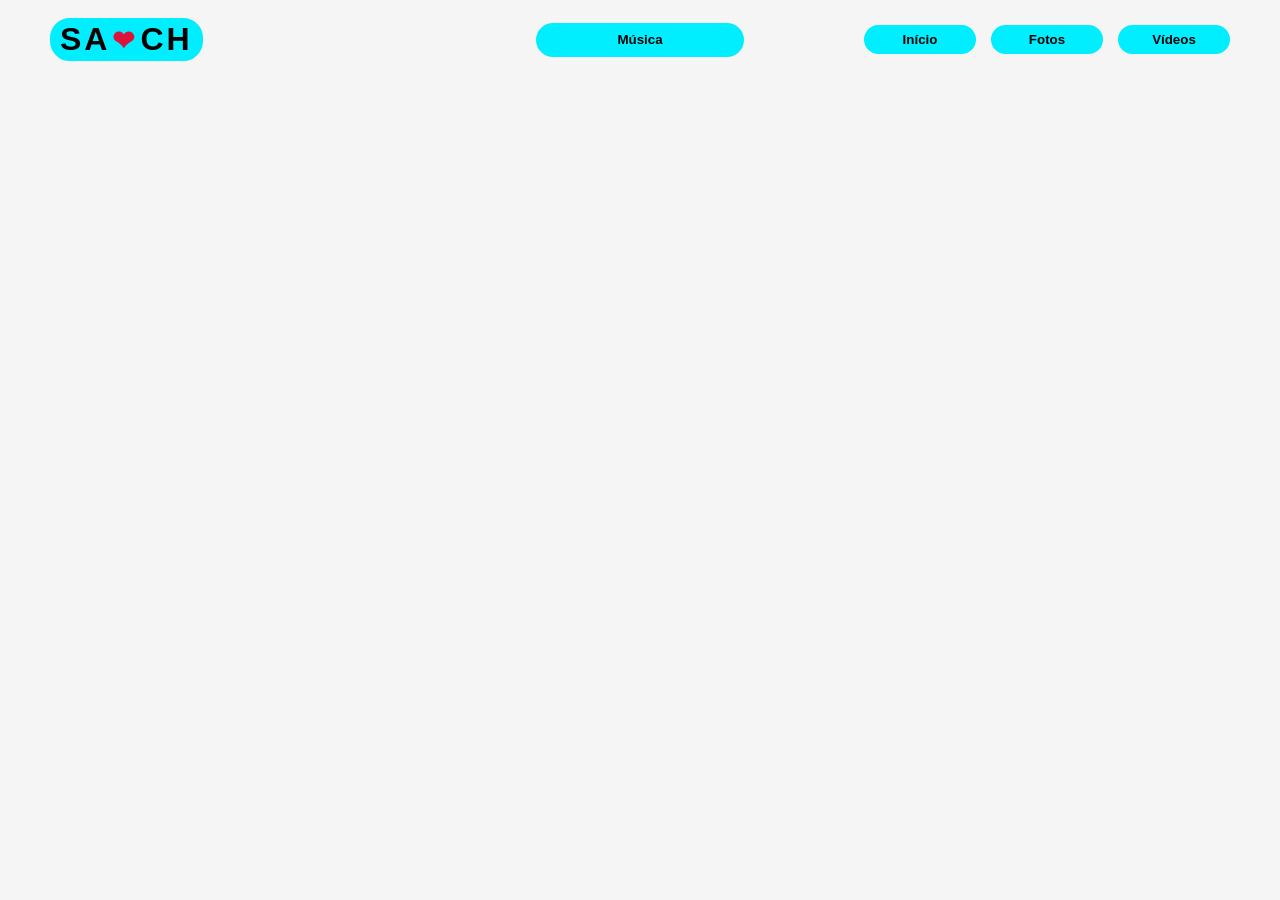
==== index.html @ f1957f81 "Add files via upload" ====
<!DOCTYPE html>
<html lang="pt-BR">

<head>
    <meta charset="UTF-8">
    <meta name="viewport" content="width=device-width, initial-scale=1.0">
    <title>HEHE ❤</title>

    <link rel="stylesheet" href="style.css">
    <script src="script.js" defer></script>
    <link rel="shortcut icon" href="dxtly.PNG" type="image/x-icon">
</head>

<body>

    <header class="topo">

        <a href="index.html" class="logo-link">
            <h1 class="logo">SA<span class="heart">❤</span>CH</h1>
        </a>

        <!-- PLAYER DE MÚSICA -->
        <div class="musica-header">

            <button class="botao-musica" id="botaoMusica" type="button">
                Música
            </button>

            <div class="caixa-musica">

                <div class="logo-musica">
                    SA<span class="heart">❤</span>CH
                </div>

                <h3 id="nomeMusica">Escolha uma música</h3>

                <!-- CONTROLES DA MÚSICA -->
                <div class="controles-musica">
                    <button class="controle-musica" id="voltarMusica" type="button">⏮</button>

                    <button class="controle-musica botao-play-pause" id="playPauseMusica" type="button">
                        ▶
                    </button>

                    <button class="controle-musica" id="proximaMusica" type="button">⏭</button>
                </div>

                <!-- LETRA SINCRONIZADA -->
                <div class="musica-letra" id="letraMusica">
                    Selecione uma música para ver a letra.
                </div>

                <div class="lista-musicas" id="listaMusicas"></div>

            </div>

            <audio id="musica"></audio>

        </div>

        <nav class="topo2">
            <button type="button" onclick="location.href='index.html'">Início</button>
            <button type="button" onclick="location.href='fotos.html'">Fotos</button>
            <button type="button" onclick="location.href='videos.html'">Vídeos</button>
        </nav>

    </header>

    <main class="conteudo">

        <div class="texto">
            <h1></h1>
            <p></p>
        </div>

    </main>

</body>

</html>
---- style.css ----
* {
    margin: 0;
    padding: 0;
    box-sizing: border-box;
}

body {
    font-family: Arial, sans-serif;
    min-height: 100vh;
    overflow-x: hidden;
    background-color: rgb(245, 245, 245);

    /* Espaço para o topo fixo não cobrir o conteúdo */
    padding-top: 100px;
}

/* TOPO DO SITE */
.topo {
    position: fixed;
    top: 0;
    left: 0;
    width: 100%;

    display: grid;
    grid-template-columns: 1fr auto 1fr;
    align-items: center;
    column-gap: 40px;

    padding: 18px 50px;

    z-index: 999;
}

/* LINK DA LOGO */
.logo-link {
    text-decoration: none;
    color: inherit;
    justify-self: start;
}

/* LOGO */
.logo {
    color: rgb(0, 0, 0);
    background-color: rgb(0, 238, 255);
    font-size: 2rem;
    letter-spacing: 3px;

    border: 2px solid rgb(0, 238, 255);
    border-radius: 20px;

    padding: 1px 8px;

    cursor: pointer;
    transition: 0.3s ease;
}

.logo:hover {
    background-color: rgb(0, 238, 255);
    transform: none;
    box-shadow: 0 0 20px rgb(0, 238, 255);
}

/* CORAÇÃO */
.heart {
    display: inline-block;
    font-size: 27px;
    margin-right: 2px;
    margin-left: 2px;
    color: crimson;
    animation: pulse 1s infinite;
}

@keyframes pulse {
    0% {
        transform: scale(1);
    }

    50% {
        transform: scale(1.2);
    }

    100% {
        transform: scale(1);
    }
}

/* PLAYER DE MÚSICA NO HEADER */
.musica-header {
    position: relative;

    display: flex;
    justify-content: center;
    align-items: center;

    justify-self: center;
}

/* BOTÃO PRINCIPAL DA MÚSICA NO HEADER */
.botao-musica {
    width: 13rem;
    height: 34px;
    padding: 5px 10px;

    color: black;
    background-color: rgb(0, 238, 255);

    border: 2px solid rgb(0, 238, 255);
    border-radius: 4rem;

    cursor: pointer;
    font-weight: bold;
    transition: 0.3s ease;

    display: flex;
    align-items: center;
    justify-content: center;

    overflow: hidden;
    position: relative;
}

.botao-musica:hover {
    background-color: rgb(0, 238, 255);
    color: black;
    transform: scale(1.08);
    box-shadow: 0 0 20px rgb(0, 238, 255);
}

/* TEXTO DO BOTÃO DO HEADER */
.texto-botao-musica {
    display: block;
    white-space: nowrap;
    min-width: 100%;
    text-align: center;
}

/* QUANDO UMA MÚSICA ESTÁ TOCANDO */
.botao-musica.tocando {
    box-shadow: 0 0 20px rgb(0, 238, 255);
    animation: botaoTocando 0.8s infinite alternate;
}

/* NOME DA MÚSICA COMO LETREIRO */
.botao-musica.tocando .texto-botao-musica {
    animation: letreiroMusica var(--tempo-letreiro, 8s) linear infinite;
}

@keyframes botaoTocando {
    from {
        transform: scale(1);
    }

    to {
        transform: scale(1.04);
    }
}

@keyframes letreiroMusica {
    from {
        transform: translateX(100%);
    }

    to {
        transform: translateX(-130%);
    }
}

/* CAIXA QUE APARECE AO PASSAR O MOUSE */
.caixa-musica {
    position: absolute;
    top: 45px;
    left: 50%;

    width: 320px;
    padding: 18px;

    background-color: rgb(255, 255, 255);
    border: 2px solid rgb(0, 238, 255);
    border-radius: 20px;

    text-align: center;
    box-shadow: 0 0 20px rgb(0, 238, 255);

    opacity: 0;
    visibility: hidden;

    transform: translateX(-50%) translateY(10px);
    transition: 0.3s ease;

    z-index: 1000;
}

/* MOSTRAR A CAIXA NO HOVER */
.musica-header:hover .caixa-musica {
    opacity: 1;
    visibility: visible;
    transform: translateX(-50%) translateY(0);
}

/* LOGO DENTRO DA CAIXA */
.logo-musica {
    color: black;
    font-size: 1.5rem;
    letter-spacing: 3px;
    margin-bottom: 10px;
}

/* NOME DA MÚSICA SELECIONADA */
.caixa-musica h3 {
    color: black;
    font-size: 1.1rem;
    margin-bottom: 10px;

    white-space: nowrap;
    overflow: hidden;
    text-overflow: ellipsis;
}

/* BOTÕES DE VOLTAR, PLAY/PAUSE E PULAR */
.controles-musica {
    display: flex;
    justify-content: center;
    align-items: center;
    gap: 10px;
    padding: 1px 8px;

    margin-bottom: 12px;
}

.controle-musica {
    width: 3rem;

    color: black;
    background-color: rgb(0, 238, 255);

    border: 2px solid rgb(0, 238, 255);
    border-radius: 25px;

    cursor: pointer;
    font-weight: bold;
    transition: 0.3s ease;
}

.controle-musica:hover {
    background-color: rgb(0, 238, 255);
    color: black;
    transform: scale(1.08);
    box-shadow: 0 0 12px rgb(0, 238, 255);
}

/* BOTÃO DO MEIO */
.botao-play-pause {
    width: 3.5rem;
    font-size: 1rem;
}

/* LETRA DA MÚSICA SINCRONIZADA */
.musica-letra {
    color: black;
    background-color: rgb(245, 245, 245);

    font-family: Arial, sans-serif;
    font-size: 0.85rem;
    line-height: 1.6;

    width: 100%;
    max-height: 155px;

    padding: 10px;
    margin-bottom: 12px;

    border-radius: 12px;
    border: 1px solid rgb(0, 238, 255);

    text-align: center;

    /* Permite acompanhar a linha atual */
    overflow-y: auto;
    overflow-x: hidden;

    /* Esconde a barra de rolagem */
    scrollbar-width: none;
    -ms-overflow-style: none;
}

.musica-letra::-webkit-scrollbar {
    display: none;
}

/* CADA LINHA DA LETRA */
.linha-letra {
    opacity: 0.45;
    padding: 4px 6px;
    margin-bottom: 3px;
    transition: 0.3s ease;
}

/* LINHA ATUAL DA MÚSICA */
.linha-letra.ativa {
    opacity: 1;
    color: black;
    font-weight: bold;
    background-color: rgb(0, 238, 255);
    border-radius: 10px;
    box-shadow: 0 0 10px rgb(0, 238, 255);
}

/* LISTA DE MÚSICAS */
.lista-musicas {
    display: flex;
    flex-direction: column;
    gap: 8px;

    /* Mostra apenas 3 músicas */
    max-height: calc((40px * 3) + (8px * 2));

    /* Permite rolar, mas sem mostrar barra */
    overflow-y: auto;
    overflow-x: hidden;

    scroll-behavior: smooth;

    scrollbar-width: none;
    -ms-overflow-style: none;
}

/* Esconde a barra no Chrome, Edge e Safari */
.lista-musicas::-webkit-scrollbar {
    display: none;
}

/* BOTÕES DAS MÚSICAS */
.musica-opcao {
    width: 100%;
    height: 40px;
    flex: 0 0 40px;

    padding: 8px 10px;

    color: black;
    background-color: transparent;

    border: 2px solid rgb(0, 238, 255);
    border-radius: 20px;

    cursor: pointer;
    font-weight: bold;
    transition: 0.3s ease;

    overflow: hidden;
    position: relative;

    text-align: left;
}

/* TEXTO DENTRO DO BOTÃO DA MÚSICA */
.nome-musica-texto {
    display: block;
    white-space: nowrap;
    transform: translateX(0);
}

/* QUANDO O NOME FOR GRANDE, ELE SE MOVE NO HOVER */
.musica-opcao:hover .nome-musica-texto.rolavel {
    animation: moverNome 5s linear infinite alternate;
}

@keyframes moverNome {
    from {
        transform: translateX(0);
    }

    to {
        transform: translateX(calc(-1 * var(--distancia-marquee)));
    }
}

.musica-opcao:hover {
    background-color: rgb(0, 238, 255);
    color: black;
    transform: scale(1.03);
    box-shadow: 0 0 12px rgb(0, 238, 255);
}

/* MÚSICA QUE ESTÁ SELECIONADA */
.musica-opcao.ativa {
    background-color: rgb(0, 238, 255);
    color: black;
    box-shadow: 0 0 12px rgb(0, 238, 255);
}

/* ÁREA DOS BOTÕES DO MENU */
.topo2 {
    display: flex;
    gap: 15px;
    align-items: center;
    justify-self: end;
}

/* BOTÕES DO MENU */
.topo2 button {
    width: 7rem;
    padding: 5px 0;

    color: rgb(0, 0, 0);
    background-color: rgb(0, 238, 255);

    border: 2px solid rgb(0, 238, 255);
    border-radius: 4rem;

    cursor: pointer;
    font-weight: bold;
    transition: 0.3s ease;

    text-align: center;
}

.topo2 button:hover {
    background-color: rgb(0, 238, 255);
    color: black;
    transform: none;
    box-shadow: 0 0 20px rgb(0, 238, 255);
}

/* CONTEÚDO DA PÁGINA */
.conteudo {
    min-height: calc(100vh - 100px);

    display: flex;
    justify-content: center;
    align-items: center;

    text-align: center;
    padding: 30px;
}

.texto {
    color: black;
}

.texto .heart {
    font-size: 3rem;
}

.love {
    font-size: 3rem;
    margin-bottom: 15px;
}

.texto p {
    font-size: 1.2rem;
}

/* RESPONSIVO PARA CELULAR */
@media (max-width: 600px) {
    body {
        padding-top: 210px;
    }

    .topo {
        display: flex;
        flex-direction: column;
        gap: 15px;
        padding: 15px 20px;
    }

    .logo-link,
    .musica-header,
    .topo2 {
        justify-self: auto;
    }

    .logo {
        font-size: 1.7rem;
    }

    .musica-header {
        order: 2;
    }

    .caixa-musica {
        top: 40px;
        width: 280px;
    }

    .botao-musica {
        width: 11rem;
        font-size: 0.85rem;
    }

    .topo2 {
        order: 3;
        flex-wrap: wrap;
        justify-content: center;
        gap: 10px;
    }

    .topo2 button {
        width: 6.5rem;
        font-size: 0.85rem;
    }

    .love {
        font-size: 2.2rem;
    }
}
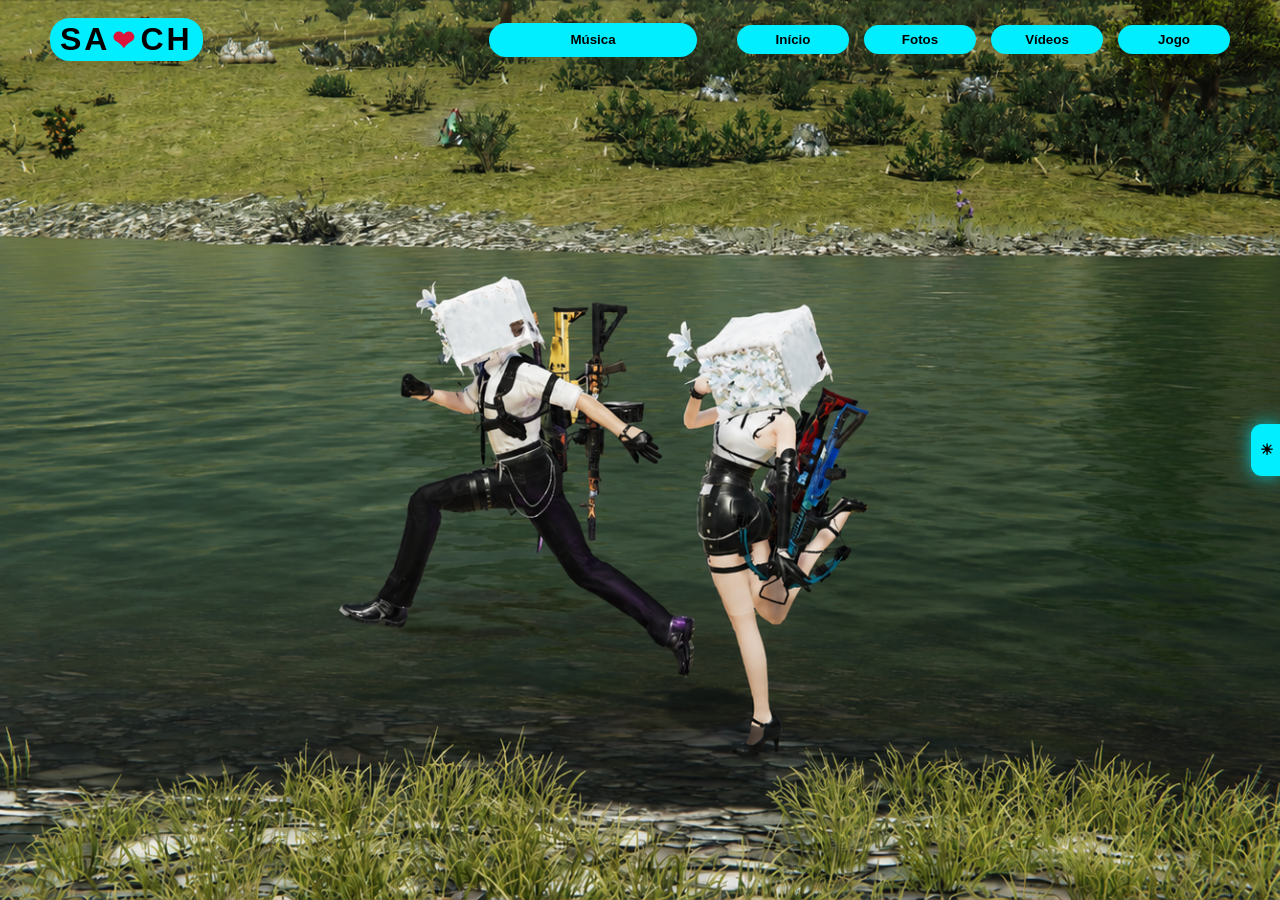
==== commit f87d83b0: "Add files via upload" ====
--- a/index.html
+++ b/index.html
@@ -6,9 +6,9 @@
     <meta name="viewport" content="width=device-width, initial-scale=1.0">
     <title>HEHE ❤</title>
 
-    <link rel="stylesheet" href="style.css">
-    <script src="script.js" defer></script>
-    <link rel="shortcut icon" href="dxtly.PNG" type="image/x-icon">
+    <link rel="stylesheet" href="assets/css/style.css">
+    <script src="assets/js/script.js" defer></script>
+    <link rel="shortcut icon" href="assets/imagens/dxtly.PNG" type="image/x-icon">
 </head>
 
 <body>
@@ -22,11 +22,11 @@
         <!-- PLAYER DE MÚSICA -->
         <div class="musica-header">
 
-            <button class="botao-musica" id="botaoMusica" type="button">
+            <button class="botao-musica" id="botaoMusica" type="button" aria-expanded="false" aria-haspopup="true" aria-controls="painelMusica">
                 Música
             </button>
 
-            <div class="caixa-musica">
+            <div class="caixa-musica" id="painelMusica">
 
                 <div class="logo-musica">
                     SA<span class="heart">❤</span>CH
@@ -35,34 +35,40 @@
                 <h3 id="nomeMusica">Escolha uma música</h3>
 
                 <!-- CONTROLES DA MÚSICA -->
-                <div class="controles-musica">
-                    <button class="controle-musica" id="voltarMusica" type="button">⏮</button>
+                <div class="musica-tempo" id="tempoMusica" role="slider" tabindex="0" aria-label="Tempo da musica" aria-valuemin="0" aria-valuemax="100" aria-valuenow="0" aria-valuetext="00:00 / 00:00"></div>
+
+                <div class="controles-musica">
+                    <button class="controle-musica" id="voltarMusica" type="button" aria-label="Musica anterior">⏮</button>
 
-                    <button class="controle-musica botao-play-pause" id="playPauseMusica" type="button">
+                    <button class="controle-musica botao-play-pause" id="playPauseMusica" type="button" aria-label="Tocar musica">
                         ▶
                     </button>
 
-                    <button class="controle-musica" id="proximaMusica" type="button">⏭</button>
+                    <button class="controle-musica" id="proximaMusica" type="button" aria-label="Proxima musica">⏭</button>
                 </div>
 
                 <!-- LETRA SINCRONIZADA -->
-                <div class="musica-letra" id="letraMusica">
-                    Selecione uma música para ver a letra.
+                <div class="musica-letra" id="letraMusica" aria-live="polite">
+                    ....
                 </div>
 
-                <div class="lista-musicas" id="listaMusicas"></div>
+                <div class="lista-musicas" id="listaMusicas" aria-label="Lista de musicas"></div>
 
             </div>
 
-            <audio id="musica"></audio>
+            <audio id="musica" preload="metadata" playsinline></audio>
 
         </div>
 
-        <nav class="topo2">
-            <button type="button" onclick="location.href='index.html'">Início</button>
-            <button type="button" onclick="location.href='fotos.html'">Fotos</button>
-            <button type="button" onclick="location.href='videos.html'">Vídeos</button>
-        </nav>
+        <button class="menu-mobile-toggle" id="menuMobileToggle" type="button" aria-label="Abrir menu" aria-expanded="false" aria-controls="menuPrincipal"><span
+                class="menu-icon" aria-hidden="true"><span></span><span></span><span></span></span></button>
+
+        <nav class="topo2" id="menuPrincipal" aria-label="Menu principal">
+            <button type="button" onclick="location.href='index.html'">Início</button>
+            <button type="button" onclick="location.href='fotos.html'">Fotos</button>
+            <button type="button" onclick="location.href='videos.html'">Vídeos</button>
+            <button type="button" onclick="location.href='jogo.html'">Jogo</button>
+        </nav>
 
     </header>
 
@@ -77,4 +83,4 @@
 
 </body>
 
-</html>+</html>
--- a/assets/css/style.css
+++ b/assets/css/style.css
@@ -0,0 +1,1154 @@
+* {
+    margin: 0;
+    padding: 0;
+    box-sizing: border-box;
+}
+
+body {
+    font-family: Arial, sans-serif;
+    min-height: 100vh;
+    overflow-x: hidden;
+    background-image: url("../imagens/HIHIHI.png");
+    background-position: center center;
+    background-repeat: no-repeat;
+    background-size: cover;
+    color: rgb(0, 0, 0);
+    transition: background-color 0.28s ease, color 0.28s ease;
+
+    /* Espaço para o topo fixo não cobrir o conteúdo */
+    padding-top: 100px;
+}
+
+body.spa-trocando {
+    overflow: hidden;
+}
+
+:root {
+    --ciano: rgb(0, 238, 255);
+    --cursor-vermelho: url("data:image/svg+xml,%3Csvg xmlns='http://www.w3.org/2000/svg' width='24' height='24' viewBox='0 0 24 24'%3E%3Cpath d='M4 2L19 15.5L12 16.5L8.7 22L6.4 20.8L9.5 15.4L4 2Z' fill='%23dc143c' stroke='%23000000' stroke-width='2' stroke-linejoin='round'/%3E%3C/svg%3E") 3 2, auto;
+    --cursor-clique-vermelho: url("data:image/svg+xml,%3Csvg xmlns='http://www.w3.org/2000/svg' width='24' height='24' viewBox='0 0 24 24'%3E%3Cpath d='M9 11V4.8C9 3.8 9.8 3 10.8 3C11.8 3 12.6 3.8 12.6 4.8V10H13.5V7.2C13.5 6.3 14.2 5.6 15.1 5.6C16 5.6 16.7 6.3 16.7 7.2V10.5H17.4V8.4C17.4 7.5 18.1 6.8 19 6.8C19.9 6.8 20.6 7.5 20.6 8.4V14.2C20.6 18.4 18.1 21 14.2 21H12.2C9.8 21 8.2 20 6.9 18.2L4.3 14.4C3.8 13.7 3.9 12.8 4.6 12.3C5.3 11.8 6.2 11.9 6.8 12.6L9 15.2V11Z' fill='%23dc143c' stroke='%23000000' stroke-width='2' stroke-linejoin='round'/%3E%3C/svg%3E") 9 3, pointer;
+}
+
+html,
+body {
+    cursor: var(--cursor-vermelho);
+}
+
+a,
+button,
+label,
+select,
+input[type="radio"],
+.logo,
+.botao-musica,
+.musica-opcao,
+.jogo-opcao,
+.jogo-jogador-opcao,
+.jogo-radio-opcao,
+.jogo-select-botao,
+.jogo-select-opcao {
+    cursor: var(--cursor-clique-vermelho) !important;
+}
+
+button,
+a,
+.logo,
+.caixa-musica,
+.topo2,
+.topo2 button,
+.botao-musica,
+.menu-mobile-toggle,
+.controle-musica,
+.musica-opcao,
+.musica-letra,
+.musica-tempo,
+.jogo-card,
+.resultado-card,
+.resultado-coluna,
+.jogo-opcao,
+.jogo-nome-opcao,
+.jogo-radio-texto,
+.jogo-select-botao,
+.jogo-select-lista,
+.jogo-select-opcao,
+.jogo-botao,
+.jogo-botao-secundario,
+.botao-tema-site {
+    transition-property: background-color, color, border-color, box-shadow, opacity, transform, filter;
+    transition-duration: 0.28s;
+    transition-timing-function: ease;
+}
+
+button:focus,
+button:focus-visible,
+a:focus,
+a:focus-visible {
+    outline: 0;
+}
+
+button:focus-visible,
+a:focus-visible {
+    box-shadow: 0 0 14px rgba(0, 238, 255, 0.55);
+}
+
+body.tema-trocando button,
+body.tema-trocando a,
+body.tema-trocando .topo2,
+body.tema-trocando .topo2 button,
+body.tema-trocando .botao-musica,
+body.tema-trocando .menu-mobile-toggle,
+body.tema-trocando .controle-musica,
+body.tema-trocando .musica-opcao,
+body.tema-trocando .jogo-opcao,
+body.tema-trocando .jogo-nome-opcao,
+body.tema-trocando .jogo-radio-texto,
+body.tema-trocando .jogo-select-botao,
+body.tema-trocando .jogo-select-opcao,
+body.tema-trocando .jogo-botao,
+body.tema-trocando .jogo-botao-secundario {
+    outline: 0 !important;
+    transition: none !important;
+}
+
+/* TOPO DO SITE */
+.topo {
+    position: fixed;
+    top: 0;
+    left: 0;
+    width: 100%;
+
+    display: grid;
+    grid-template-columns: 1fr auto 1fr;
+    align-items: center;
+    column-gap: 40px;
+
+    padding: 18px 50px;
+
+    z-index: 999;
+    transition: padding 0.25s ease;
+}
+
+/* LINK DA LOGO */
+.logo-link {
+    text-decoration: none;
+    color: inherit;
+    justify-self: start;
+}
+
+/* LOGO */
+.logo {
+    color: rgb(0, 0, 0);
+    background-color: var(--ciano);
+    font-size: 2rem;
+    letter-spacing: 3px;
+
+    border: 2px solid var(--ciano);
+    border-radius: 20px;
+
+    padding: 1px 8px;
+
+    cursor: pointer;
+    transition: 0.3s ease;
+}
+
+.logo:hover {
+    background-color: var(--ciano);
+    transform: none;
+    box-shadow: 0 0 20px var(--ciano);
+}
+
+/* CORAÇÃO */
+.heart {
+    display: inline-block;
+    font-size: 27px;
+    margin-right: 2px;
+    margin-left: 2px;
+    color: crimson;
+    animation: pulse 1s infinite;
+}
+
+@keyframes pulse {
+    0% {
+        transform: scale(1);
+    }
+
+    50% {
+        transform: scale(1.2);
+    }
+
+    100% {
+        transform: scale(1);
+    }
+}
+
+/* PLAYER DE MÚSICA NO HEADER */
+.musica-header {
+    position: relative;
+
+    display: flex;
+    justify-content: center;
+    align-items: center;
+
+    justify-self: center;
+    z-index: 1001;
+    transition: transform 0.28s ease, padding 0.28s ease, border-radius 0.28s ease, box-shadow 0.28s ease;
+}
+
+.logo-link,
+.topo2,
+.menu-mobile-toggle {
+    transform: translateY(0);
+    transition: opacity 0.28s ease, visibility 0.28s ease, transform 0.28s ease;
+}
+
+.topo.compact {
+    padding: 12px 50px;
+}
+
+.topo.compact .logo-link,
+.topo.compact .topo2,
+.topo.compact .menu-mobile-toggle {
+    opacity: 0;
+    visibility: hidden;
+    pointer-events: none;
+    transform: translateY(-12px);
+}
+
+.topo.compact .musica-header {
+    position: fixed;
+    top: 12px;
+    left: 50%;
+    transform: translateX(-50%);
+    z-index: 1200;
+    background: rgba(20, 20, 20, 0.92);
+    border: 1px solid rgba(255, 255, 255, 0.12);
+    border-radius: 999px;
+    padding: 6px 10px;
+    box-shadow: 0 12px 30px rgba(0, 0, 0, 0.35);
+    backdrop-filter: blur(10px);
+    -webkit-backdrop-filter: blur(10px);
+}
+
+.topo.compact .botao-musica {
+    width: clamp(170px, 28vw, 230px);
+    height: 32px;
+    border-color: rgba(255, 255, 255, 0.2);
+    background: transparent;
+    color: rgb(255, 255, 255);
+}
+
+.topo.compact .botao-musica:hover {
+    box-shadow: 0 0 16px rgba(255, 255, 255, 0.25);
+}
+
+.topo.compact .musica-header.aberta {
+    transform: translateX(-50%) scale(1.03);
+    box-shadow: 0 14px 34px rgba(0, 0, 0, 0.4);
+}
+
+.topo.compact .musica-header.aberta .botao-musica {
+    width: clamp(190px, 30vw, 250px);
+}
+
+/* BOTÃO PRINCIPAL DA MÚSICA NO HEADER */
+.botao-musica {
+    width: 13rem;
+    height: 34px;
+    padding: 5px 10px;
+
+    color: black;
+    background-color: var(--ciano);
+
+    border: 2px solid var(--ciano);
+    border-radius: 4rem;
+
+    cursor: pointer;
+    font-weight: bold;
+    transition: 0.3s ease;
+
+    display: flex;
+    align-items: center;
+    justify-content: center;
+
+    overflow: hidden;
+    position: relative;
+}
+
+.botao-musica:hover {
+    background-color: var(--ciano);
+    color: black;
+    transform: scale(1.08);
+    box-shadow: 0 0 20px var(--ciano);
+}
+
+/* TEXTO DO BOTÃO DO HEADER */
+.texto-botao-musica {
+    display: block;
+    white-space: nowrap;
+    min-width: 100%;
+    text-align: center;
+}
+
+/* QUANDO UMA MÚSICA ESTÁ TOCANDO */
+.botao-musica.tocando {
+    box-shadow: 0 0 20px var(--ciano);
+    animation: botaoTocando 0.8s infinite alternate;
+}
+
+/* NOME DA MÚSICA COMO LETREIRO */
+.botao-musica.tocando .texto-botao-musica {
+    animation: letreiroMusica var(--tempo-letreiro, 8s) linear infinite;
+}
+
+@keyframes botaoTocando {
+    from {
+        transform: scale(1);
+    }
+
+    to {
+        transform: scale(1.04);
+    }
+}
+
+@keyframes letreiroMusica {
+    from {
+        transform: translateX(100%);
+    }
+
+    to {
+        transform: translateX(-130%);
+    }
+}
+
+/* CAIXA QUE APARECE AO PASSAR O MOUSE */
+.caixa-musica {
+    position: absolute;
+    top: 45px;
+    left: 50%;
+
+    width: 320px;
+    padding: 18px;
+
+    background-color: rgb(255, 255, 255);
+    border: 2px solid var(--ciano);
+    border-radius: 20px;
+
+    text-align: center;
+    box-shadow: 0 0 20px var(--ciano);
+
+    opacity: 0;
+    visibility: hidden;
+
+    transform: translateX(-50%) translateY(10px);
+    transition: 0.3s ease;
+
+    z-index: 1000;
+}
+
+/* MOSTRAR A CAIXA NO HOVER */
+.musica-header:hover .caixa-musica {
+    opacity: 1;
+    visibility: visible;
+    transform: translateX(-50%) translateY(0);
+}
+
+.musica-header.aberta .caixa-musica {
+    opacity: 1;
+    visibility: visible;
+    transform: translateX(-50%) translateY(0);
+}
+
+.topo.compact .musica-header .caixa-musica {
+    transform: translateX(-50%) translateY(8px) scale(0.96);
+    transform-origin: top center;
+}
+
+.topo.compact .musica-header.aberta .caixa-musica,
+.topo.compact .musica-header:hover .caixa-musica {
+    transform: translateX(-50%) translateY(0) scale(1);
+}
+
+/* LOGO DENTRO DA CAIXA */
+.logo-musica {
+    color: black;
+    font-size: 1.5rem;
+    letter-spacing: 3px;
+    margin-bottom: 10px;
+}
+
+/* NOME DA MÚSICA SELECIONADA */
+.caixa-musica h3 {
+    --distancia-nome-caixa: 0px;
+
+    color: black;
+    font-size: 1.1rem;
+    margin-bottom: 10px;
+
+    white-space: nowrap;
+    overflow: hidden;
+    text-overflow: ellipsis;
+}
+
+/* BOTÕES DE VOLTAR, PLAY/PAUSE E PULAR */
+.musica-tempo {
+    --progresso-musica: 0%;
+    --escala-progresso-musica: 0;
+    --deslocamento-progresso-musica: 0px;
+    --cor-progresso-musica-rgb: 0, 238, 255;
+    --cor-coracao-musica-rgb: 0, 238, 255;
+    --opacidade-coracao-musica: 0.72;
+
+    display: block;
+    position: relative;
+    width: min(230px, 100%);
+    height: 18px;
+    min-height: 18px;
+    margin: 0 auto 10px;
+    padding: 0;
+    overflow: visible;
+    background-color: rgba(0, 238, 255, 0.14);
+    border: 2px solid rgba(0, 238, 255, 0.65);
+    border-radius: 999px;
+    box-shadow: inset 0 0 8px rgba(0, 238, 255, 0.18);
+    touch-action: none;
+    user-select: none;
+}
+
+.musica-tempo:hover,
+.musica-tempo:focus-visible,
+.musica-tempo.arrastando {
+    border-color: var(--ciano);
+    box-shadow: inset 0 0 8px rgba(0, 238, 255, 0.2), 0 0 14px rgba(0, 238, 255, 0.35);
+}
+
+.musica-tempo::before {
+    content: "";
+    position: absolute;
+    inset: 3px;
+    border-radius: inherit;
+    background: linear-gradient(90deg, rgb(0, 238, 255) 0%, rgb(0, 238, 255) 50%, rgb(255, 35, 85) 50%, rgb(255, 35, 85) 100%);
+    box-shadow: 0 0 12px rgba(0, 238, 255, 0.45);
+    clip-path: inset(0 calc(100% - var(--progresso-musica)) 0 0);
+    transition: none;
+}
+
+.musica-tempo::after {
+    content: "\2764";
+    position: absolute;
+    top: 50%;
+    left: 3px;
+    display: flex;
+    align-items: center;
+    justify-content: center;
+    width: 22px;
+    height: 22px;
+    color: rgba(var(--cor-coracao-musica-rgb), var(--opacidade-coracao-musica));
+    font-size: 20px;
+    line-height: 1;
+    text-shadow: 0 0 8px rgba(var(--cor-coracao-musica-rgb), calc(var(--opacidade-coracao-musica) * 0.95)), 0 0 14px rgba(var(--cor-coracao-musica-rgb), calc(var(--opacidade-coracao-musica) * 0.65));
+    transform: translate(calc(var(--deslocamento-progresso-musica) - 50%), -50%) scale(1);
+    animation: pulsarCoracaoProgresso 1s infinite;
+    transition: none;
+}
+
+@keyframes pulsarCoracaoProgresso {
+    0% {
+        transform: translate(calc(var(--deslocamento-progresso-musica) - 50%), -50%) scale(1);
+    }
+
+    50% {
+        transform: translate(calc(var(--deslocamento-progresso-musica) - 50%), -50%) scale(1.2);
+    }
+
+    100% {
+        transform: translate(calc(var(--deslocamento-progresso-musica) - 50%), -50%) scale(1);
+    }
+}
+
+.musica-tempo-tooltip {
+    position: absolute;
+    bottom: calc(100% + 9px);
+    left: 7px;
+    z-index: 5;
+    min-width: 96px;
+    padding: 7px 10px;
+    color: rgb(0, 0, 0);
+    background-color: rgb(255, 255, 255);
+    border: 2px solid var(--ciano);
+    border-radius: 10px;
+    box-shadow: 0 0 16px rgba(0, 238, 255, 0.7);
+    font-size: 0.78rem;
+    font-weight: 800;
+    font-variant-numeric: tabular-nums;
+    line-height: 1;
+    opacity: 0;
+    pointer-events: none;
+    transform: translate(calc(var(--deslocamento-progresso-musica) - 50%), 4px);
+    transition: opacity 0.16s ease, transform 0.16s ease;
+    white-space: nowrap;
+}
+
+.musica-tempo-tooltip::after {
+    content: "";
+    position: absolute;
+    left: 50%;
+    bottom: -7px;
+    width: 10px;
+    height: 10px;
+    background-color: rgb(255, 255, 255);
+    border-right: 2px solid var(--ciano);
+    border-bottom: 2px solid var(--ciano);
+    transform: translateX(-50%) rotate(45deg);
+}
+
+.musica-tempo:hover .musica-tempo-tooltip,
+.musica-tempo:focus-visible .musica-tempo-tooltip {
+    opacity: 1;
+    transform: translate(calc(var(--deslocamento-progresso-musica) - 50%), 0);
+}
+
+.controles-musica {
+    display: flex;
+    justify-content: center;
+    align-items: center;
+    gap: 10px;
+    padding: 1px 8px;
+
+    margin-bottom: 12px;
+}
+
+.controle-musica {
+    width: 3rem;
+
+    color: black;
+    background-color: var(--ciano);
+
+    border: 2px solid var(--ciano);
+    border-radius: 25px;
+
+    cursor: pointer;
+    font-weight: bold;
+    transition: 0.3s ease;
+}
+
+.controle-musica:hover {
+    background-color: var(--ciano);
+    color: black;
+    transform: scale(1.08);
+    box-shadow: 0 0 12px var(--ciano);
+}
+
+/* BOTÃO DO MEIO */
+.botao-play-pause {
+    width: 3.5rem;
+    font-size: 1rem;
+}
+
+/* LETRA DA MÚSICA SINCRONIZADA */
+.musica-letra {
+    display: flex;
+    align-items: center;
+    justify-content: safe center;
+    color: rgb(250, 0, 0);
+    background-color: rgb(255, 255, 255);
+
+    font-family: Arial, sans-serif;
+    font-size: 0.85rem;
+    line-height: 1.6;
+
+    width: 100%;
+    height: 96px;
+    min-height: 96px;
+    max-height: 96px;
+
+    padding: 10px;
+    margin-bottom: 12px;
+
+    border-radius: 12px;
+    border: 2px solid var(--ciano);
+
+    text-align: center;
+    font-weight: 700;
+    overflow-wrap: anywhere;
+    opacity: 1;
+
+    /* Permite acompanhar a linha atual */
+    overflow-y: auto;
+    overflow-x: hidden;
+
+    /* Esconde a barra de rolagem */
+    scrollbar-width: none;
+    -ms-overflow-style: none;
+}
+
+.musica-letra.aparecendo {
+    animation: fraseSuave 0.24s ease;
+}
+
+@keyframes fraseSuave {
+    from {
+        opacity: 0.55;
+    }
+
+    to {
+        opacity: 1;
+    }
+}
+
+.musica-letra::-webkit-scrollbar {
+    display: none;
+}
+
+/* LISTA DE MUSICAS */
+.lista-musicas {
+    display: flex;
+    flex-direction: column;
+    gap: 8px;
+
+    /* Mostra apenas 3 músicas */
+    max-height: calc((40px * 3) + (8px * 2));
+
+    /* Permite rolar, mas sem mostrar barra */
+    overflow-y: auto;
+    overflow-x: hidden;
+
+    scroll-behavior: smooth;
+
+    scrollbar-width: none;
+    -ms-overflow-style: none;
+}
+
+/* Esconde a barra no Chrome, Edge e Safari */
+.lista-musicas::-webkit-scrollbar {
+    display: none;
+}
+
+/* BOTÕES DAS MÚSICAS */
+.musica-opcao {
+    width: 100%;
+    height: 40px;
+    flex: 0 0 40px;
+
+    padding: 8px 10px;
+
+    color: black;
+    background-color: transparent;
+
+    border: 2px solid var(--ciano);
+    border-radius: 20px;
+
+    cursor: pointer;
+    font-weight: bold;
+    transition: 0.3s ease;
+
+    overflow: hidden;
+    position: relative;
+
+    text-align: left;
+}
+
+/* TEXTO DENTRO DO BOTÃO DA MÚSICA */
+.nome-musica-texto {
+    display: block;
+    white-space: nowrap;
+    transform: translateX(0);
+}
+
+/* QUANDO O NOME FOR GRANDE, ELE SE MOVE NO HOVER */
+.musica-opcao:hover .nome-musica-texto.rolavel {
+    animation: moverNome 5s linear infinite alternate;
+}
+
+@keyframes moverNome {
+    from {
+        transform: translateX(0);
+    }
+
+    to {
+        transform: translateX(calc(-1 * var(--distancia-marquee)));
+    }
+}
+
+.musica-opcao:hover {
+    background-color: var(--ciano);
+    color: black;
+    transform: scale(1.03);
+    box-shadow: 0 0 12px var(--ciano);
+}
+
+/* MÚSICA QUE ESTÁ SELECIONADA */
+.musica-opcao.ativa {
+    background-color: var(--ciano);
+    color: black;
+    box-shadow: 0 0 12px var(--ciano);
+}
+
+/* ÁREA DOS BOTÕES DO MENU */
+.topo2 {
+    display: flex;
+    gap: 15px;
+    align-items: center;
+    justify-self: end;
+    background-color: transparent;
+    border-radius: 4rem;
+}
+
+.menu-mobile-toggle {
+    display: none;
+    width: 5.5rem;
+    padding: 5px 0;
+    color: rgb(0, 0, 0);
+    background-color: var(--ciano);
+    border: 2px solid var(--ciano);
+    border-radius: 4rem;
+    cursor: pointer;
+    font-weight: bold;
+    transition: opacity 0.28s ease, visibility 0.28s ease, transform 0.28s ease;
+}
+
+.menu-mobile-toggle:hover {
+    box-shadow: 0 0 20px var(--ciano);
+}
+
+.menu-icon {
+    display: inline-flex;
+    flex-direction: column;
+    justify-content: center;
+    gap: 4px;
+}
+
+.menu-icon span {
+    display: block;
+    width: 18px;
+    height: 2px;
+    background-color: black;
+    border-radius: 2px;
+    transition: transform 0.25s ease, opacity 0.25s ease;
+}
+
+/* BOTÕES DO MENU */
+.topo2 button {
+    width: 7rem;
+    padding: 5px 0;
+
+    color: rgb(0, 0, 0);
+    background-color: var(--ciano);
+
+    border: 2px solid var(--ciano);
+    border-radius: 4rem;
+
+    cursor: pointer;
+    font-weight: bold;
+    transition: 0.3s ease;
+
+    text-align: center;
+}
+
+.topo2 button:hover {
+    background-color: var(--ciano);
+    color: black;
+    transform: none;
+    box-shadow: 0 0 20px var(--ciano);
+}
+
+/* CONTEÚDO DA PÁGINA */
+.conteudo {
+    min-height: calc(100vh - 100px);
+
+    display: flex;
+    justify-content: center;
+    align-items: center;
+
+    text-align: center;
+    padding: 30px;
+    opacity: 1;
+    transform: translateY(0);
+    transition: opacity 0.52s cubic-bezier(0.22, 1, 0.36, 1),
+        transform 0.52s cubic-bezier(0.22, 1, 0.36, 1),
+        filter 0.52s cubic-bezier(0.22, 1, 0.36, 1);
+}
+
+.conteudo.conteudo-saindo,
+.conteudo.conteudo-entrando {
+    opacity: 0;
+    filter: blur(2px);
+    transform: translateY(10px);
+}
+
+.texto {
+    color: black;
+}
+
+.texto .heart {
+    font-size: 3rem;
+}
+
+.love {
+    font-size: 3rem;
+    margin-bottom: 15px;
+}
+
+.texto p {
+    font-size: 1.2rem;
+}
+
+/* RESPONSIVO PARA TABLET */
+@media (min-width: 601px) and (max-width: 1024px) {
+    body {
+        padding-top: 110px;
+    }
+
+    .topo {
+        column-gap: 18px;
+        padding: 14px 20px;
+    }
+
+    .logo {
+        font-size: 1.55rem;
+        letter-spacing: 2px;
+    }
+
+    .botao-musica {
+        width: min(190px, 28vw);
+    }
+
+    .topo2 {
+        gap: 8px;
+    }
+
+    .topo2 button {
+        width: clamp(4.1rem, 8vw, 5.8rem);
+        font-size: 0.78rem;
+    }
+
+    .caixa-musica {
+        width: min(320px, calc(100vw - 24px));
+    }
+}
+
+/* RESPONSIVO PARA CELULAR */
+@media (max-width: 600px) {
+    body {
+        padding-top: 130px;
+    }
+
+    .topo {
+        display: grid;
+        grid-template-columns: auto 1fr auto;
+        align-items: center;
+        gap: 8px;
+        padding: 12px 14px;
+        position: fixed;
+    }
+
+    .logo-link {
+        justify-self: start;
+    }
+
+    .logo {
+        font-size: 1.25rem;
+        letter-spacing: 2px;
+    }
+
+    .menu-mobile-toggle {
+        display: inline-flex;
+        align-items: center;
+        justify-content: center;
+        justify-self: end;
+        font-size: 0.8rem;
+        width: 5rem;
+    }
+
+    .musica-header {
+        justify-self: center;
+        width: 100%;
+        max-width: 220px;
+    }
+
+    .caixa-musica {
+        top: 40px;
+        width: min(280px, calc(100vw - 16px));
+    }
+
+    .botao-musica {
+        width: 100%;
+        font-size: 0.85rem;
+    }
+
+    .topo2 {
+        position: absolute;
+        top: 56px;
+        right: 14px;
+        width: 150px;
+        padding: 10px;
+        border: 0;
+        border-radius: 14px;
+        background-color: transparent;
+        box-shadow: none;
+        display: flex;
+        flex-direction: column;
+        gap: 0;
+        justify-content: flex-start;
+        opacity: 0;
+        visibility: hidden;
+        pointer-events: none;
+        transform: translateY(-8px);
+        transition: 0.25s ease;
+        z-index: 1300;
+    }
+
+    .topo.menu-aberto .topo2 {
+        opacity: 1;
+        visibility: visible;
+        pointer-events: auto;
+        transform: translateY(0);
+    }
+
+    .topo.menu-aberto .menu-icon span:nth-child(1) {
+        transform: translateY(6px) rotate(45deg);
+    }
+
+    .topo.menu-aberto .menu-icon span:nth-child(2) {
+        opacity: 0;
+    }
+
+    .topo.menu-aberto .menu-icon span:nth-child(3) {
+        transform: translateY(-6px) rotate(-45deg);
+    }
+
+    .topo2 button {
+        width: 100%;
+        font-size: 0.85rem;
+    }
+
+    .topo.compact {
+        padding: 10px 14px;
+    }
+
+    .topo.compact .topo2 {
+        transform: translateY(-8px);
+    }
+
+    .topo.compact.menu-aberto .topo2 {
+        transform: translateY(0);
+    }
+
+    .topo.compact .musica-header {
+        top: 10px;
+        width: auto;
+        max-width: none;
+        padding: 6px 10px;
+    }
+
+    .topo.compact .botao-musica {
+        width: min(210px, calc(100vw - 110px));
+        max-width: 210px;
+    }
+
+    .love {
+        font-size: 2.2rem;
+    }
+}
+
+.botao-tema-site {
+    position: fixed;
+    top: 50%;
+    right: 0;
+    z-index: 1600;
+    width: 29px;
+    height: 52px;
+    color: rgb(0, 0, 0);
+    background-color: var(--ciano);
+    border: 2px solid var(--ciano);
+    border-right: 0;
+    border-radius: 11px 0 0 11px;
+    box-shadow: 0 0 18px rgba(0, 238, 255, 0.75);
+    cursor: var(--cursor-clique-vermelho) !important;
+    font-size: 0.94rem;
+    font-weight: 900;
+    line-height: 1;
+    transform: translateY(-50%);
+    transition: transform 0.24s ease, box-shadow 0.24s ease, background-color 0.24s ease;
+}
+
+.botao-tema-site:hover {
+    box-shadow: 0 0 24px var(--ciano);
+    transform: translateY(-50%) translateX(-4px);
+}
+
+body.tema-escuro {
+    --ciano: rgb(54, 185, 198);
+    background-color: rgb(14, 16, 20);
+    color: rgb(226, 231, 235);
+}
+
+body.tema-escuro .texto,
+body.tema-escuro .jogo-app,
+body.tema-escuro .jogo-titulo,
+body.tema-escuro .jogo-pergunta,
+body.tema-escuro .jogo-campo label,
+body.tema-escuro .jogo-label,
+body.tema-escuro .jogo-legenda,
+body.tema-escuro .resultado-coluna h4 {
+    color: rgb(245, 247, 250);
+}
+
+body.tema-escuro .jogo-subtitulo,
+body.tema-escuro .resultado-pergunta {
+    color: rgb(190, 198, 205);
+}
+
+body.tema-escuro .topo2,
+body.tema-escuro .jogo-card,
+body.tema-escuro .resultado-card,
+body.tema-escuro .resultado-coluna,
+body.tema-escuro .jogo-opcao,
+body.tema-escuro .jogo-nome-opcao,
+body.tema-escuro .jogo-radio-texto,
+body.tema-escuro .jogo-select-botao,
+body.tema-escuro .jogo-select-lista,
+body.tema-escuro .jogo-select-opcao,
+body.tema-escuro .jogo-botao-secundario {
+    color: rgb(245, 247, 250);
+    background-color: rgb(18, 22, 30);
+}
+
+body.tema-escuro .jogo-card,
+body.tema-escuro .resultado-card,
+body.tema-escuro .resultado-coluna,
+body.tema-escuro .jogo-opcao,
+body.tema-escuro .jogo-nome-opcao,
+body.tema-escuro .jogo-radio-texto,
+body.tema-escuro .jogo-select-botao,
+body.tema-escuro .jogo-select-lista,
+body.tema-escuro .jogo-select-opcao,
+body.tema-escuro .jogo-botao-secundario {
+    border-color: rgba(54, 185, 198, 0.5);
+}
+
+body.tema-escuro .musica-opcao {
+    color: rgb(245, 247, 250);
+    background-color: rgb(18, 22, 30);
+}
+
+body.tema-escuro .musica-tempo {
+    color: rgb(245, 247, 250);
+    background-color: rgba(54, 185, 198, 0.14);
+    border-color: rgba(54, 185, 198, 0.65);
+}
+
+body.tema-escuro .musica-tempo-tooltip {
+    color: rgb(245, 247, 250);
+    background-color: rgb(13, 16, 22);
+    border-color: rgba(54, 185, 198, 0.85);
+    box-shadow: 0 0 16px rgba(54, 185, 198, 0.65);
+}
+
+body.tema-escuro .musica-tempo-tooltip::after {
+    background-color: rgb(13, 16, 22);
+    border-color: rgba(54, 185, 198, 0.85);
+}
+
+body.tema-escuro .musica-opcao:hover,
+body.tema-escuro .musica-opcao.ativa,
+body.tema-escuro .jogo-jogador-opcao:hover .jogo-nome-opcao,
+body.tema-escuro .jogo-jogador-opcao:focus-within .jogo-nome-opcao,
+body.tema-escuro .jogo-jogador-opcao:active .jogo-nome-opcao,
+body.tema-escuro .jogo-jogador-opcao input:checked+.jogo-nome-opcao,
+body.tema-escuro .jogo-radio-opcao:hover .jogo-radio-texto,
+body.tema-escuro .jogo-radio-opcao:focus-within .jogo-radio-texto,
+body.tema-escuro .jogo-radio-opcao:active .jogo-radio-texto,
+body.tema-escuro .jogo-radio-opcao input:checked+.jogo-radio-texto,
+body.tema-escuro .jogo-select-botao:hover,
+body.tema-escuro .jogo-select-botao:focus,
+body.tema-escuro .jogo-select-personalizado.aberta .jogo-select-botao,
+body.tema-escuro .jogo-select-opcao:hover,
+body.tema-escuro .jogo-select-opcao:focus,
+body.tema-escuro .jogo-select-opcao.ativa {
+    color: rgb(0, 0, 0);
+    background-color: var(--ciano);
+}
+
+body.tema-escuro .jogo-info,
+body.tema-escuro .resultado-item,
+body.tema-escuro .resultado-vencedor {
+    color: rgb(245, 247, 250);
+    background-color: rgba(54, 185, 198, 0.08);
+}
+
+body.tema-escuro .logo,
+body.tema-escuro .botao-musica,
+body.tema-escuro .controle-musica,
+body.tema-escuro .topo2 button,
+body.tema-escuro .menu-mobile-toggle,
+body.tema-escuro .botao-tema-site {
+    color: rgb(0, 0, 0);
+    background-color: rgb(0, 238, 255);
+    border-color: rgb(0, 238, 255);
+}
+
+body.tema-escuro .logo:hover,
+body.tema-escuro .botao-musica:hover,
+body.tema-escuro .controle-musica:hover,
+body.tema-escuro .topo2 button:hover,
+body.tema-escuro .menu-mobile-toggle:hover,
+body.tema-escuro .botao-tema-site,
+body.tema-escuro .botao-tema-site:hover {
+    box-shadow: 0 0 20px rgb(0, 238, 255);
+}
+
+body.tema-escuro .topo2 {
+    color: rgb(0, 0, 0);
+    border-color: rgb(0, 238, 255);
+    border: 0;
+    box-shadow: none;
+    background-color: transparent;
+}
+
+body.tema-escuro .topo,
+body.tema-escuro .topo.compact .musica-header,
+body.tema-escuro .topo.compact .musica-header.aberta {
+    background: transparent;
+    border-color: transparent;
+    box-shadow: none;
+    backdrop-filter: none;
+    -webkit-backdrop-filter: none;
+}
+
+body.tema-escuro .caixa-musica {
+    color: rgb(245, 247, 250);
+    background-color: rgb(18, 22, 30);
+    border-color: rgba(54, 185, 198, 0.65);
+}
+
+body.tema-escuro .caixa-musica h3,
+body.tema-escuro .logo-musica,
+body.tema-escuro .musica-opcao {
+    color: rgb(245, 247, 250);
+}
+
+body.tema-escuro .musica-letra {
+    color: rgb(255, 80, 110);
+    background-color: rgb(13, 16, 22);
+}
+
+body.tema-escuro .jogo-aviso {
+    color: rgb(255, 160, 180);
+    background-color: rgba(220, 20, 60, 0.12);
+}
+
+body.tema-escuro .errou {
+    color: rgb(255, 160, 180);
+}
+
+body.tema-escuro .acertou {
+    color: rgb(120, 245, 185);
+}
+
+@media (prefers-reduced-motion: reduce) {
+    * {
+        animation: none !important;
+        transition-duration: 0.01ms !important;
+        scroll-behavior: auto !important;
+    }
+}
